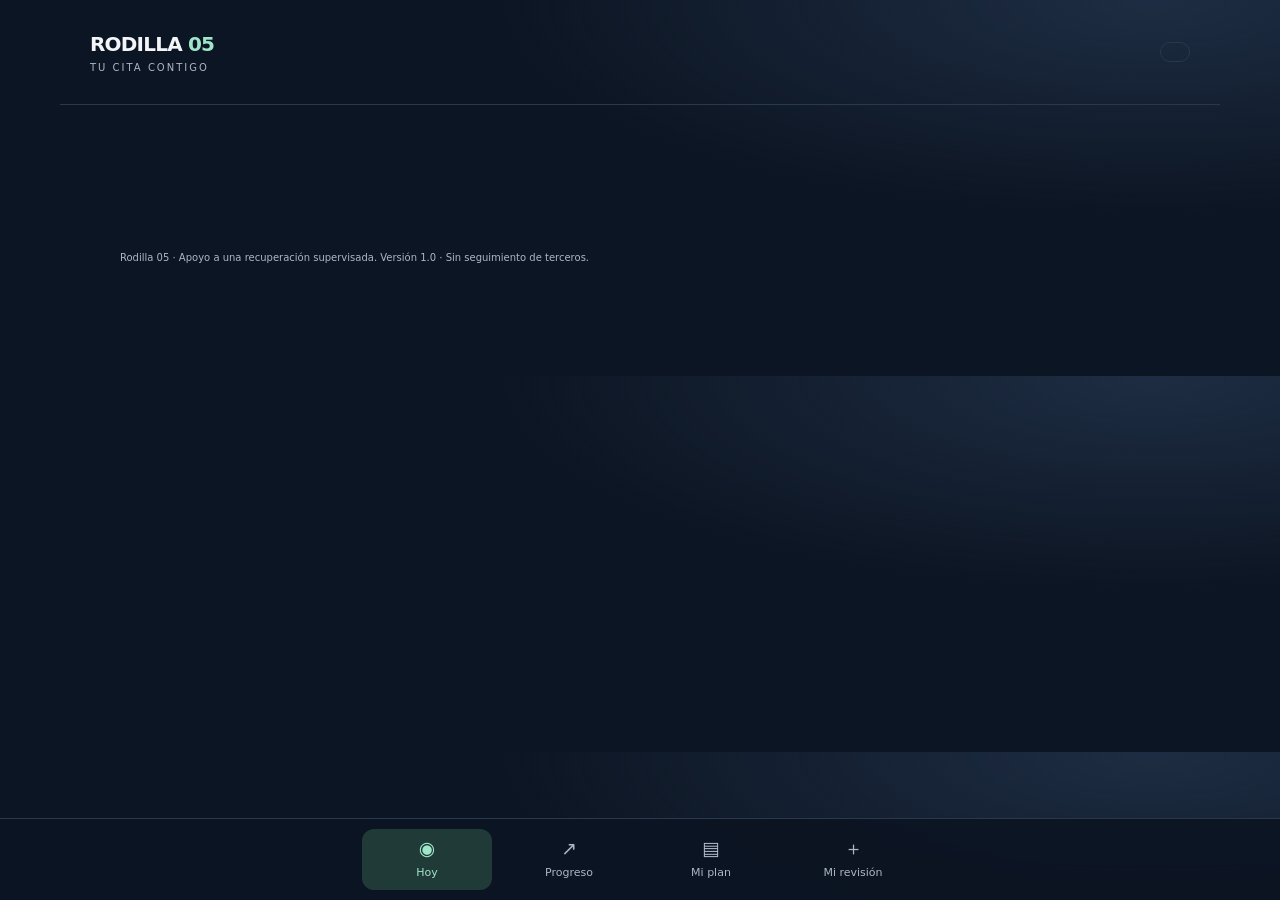
==== template.html @ 34e81d84 "Add files via upload publicacion d eprimera verson" ====
<!doctype html>
<html lang="es"><head><meta charset="utf-8"><meta name="viewport" content="width=device-width,initial-scale=1,viewport-fit=cover"><meta name="theme-color" content="#101b2b"><meta name="description" content="Rutinas conservadoras, seguimiento de síntomas y progreso por etapas para cuidar tu rodilla."><meta name="apple-mobile-web-app-capable" content="yes"><meta name="apple-mobile-web-app-status-bar-style" content="black-translucent"><title>Rodilla 05 · Tu cita contigo</title><link rel="manifest" href="./manifest.webmanifest"><link rel="icon" href="./icon.svg" type="image/svg+xml"><link rel="apple-touch-icon" href="./apple-touch-icon.png">
<style>
:root{color-scheme:dark;--bg:#0c1523;--card:#142033;--line:#2a384c;--text:#f3f5f6;--muted:#acb7c6;--mint:#9fe5c9;--lav:#bba8e9;--amber:#f4c98f}*{box-sizing:border-box}body{margin:0;background:radial-gradient(ellipse at 90% 0%,#1e2d43 0,transparent 40%),var(--bg);font-family:system-ui,-apple-system,BlinkMacSystemFont,"Segoe UI",sans-serif;color:var(--text);line-height:1.6}button,input,textarea{font:inherit}button,a,input,textarea{touch-action:manipulation}button{cursor:pointer;border:0}button:focus-visible,a:focus-visible,input:focus-visible,textarea:focus-visible,summary:focus-visible{outline:3px solid var(--lav);outline-offset:4px}button:disabled{opacity:.4;cursor:not-allowed}header{max-width:1160px;margin:auto;padding:28px 30px;display:flex;justify-content:space-between;align-items:center;border-bottom:1px solid var(--line)}.brand{font-size:20px;font-weight:750;letter-spacing:-.8px}.brand span{color:var(--mint)}.brand small{font-size:10px;letter-spacing:2px;display:block;font-weight:500;color:var(--muted)}.stage{font-size:10px;letter-spacing:1px;border:1px solid var(--line);border-radius:30px;padding:9px 14px}main{max-width:1160px;margin:auto;padding:25px 30px 120px}.hero{display:grid;grid-template-columns:1.5fr 1fr;align-items:center;gap:24px;padding:28px 0 36px}.eyebrow{font-size:10px;letter-spacing:2px;font-weight:700;color:var(--mint)}h1{font-size:clamp(36px,5vw,62px);font-weight:650;line-height:1.1;letter-spacing:-2.6px;margin:18px 0}h1 em{font-style:normal;color:var(--mint)}p{color:var(--muted);margin:12px 0}h2{font-weight:600;line-height:1.35;font-size:21px;letter-spacing:-.5px;margin:0 0 15px}.pill{display:inline-block;border:1px solid var(--line);border-radius:30px;padding:5px 12px;font-size:11px;color:var(--muted)}.hero-art{height:270px;display:flex;align-items:center;justify-content:center;position:relative;border-radius:50%;background:radial-gradient(circle,#2246384d,transparent 70%)}.orbit{position:absolute;width:245px;height:245px;border:1px solid #9fe5c94a;border-radius:50%;box-shadow:0 0 0 22px #9fe5c907,0 0 0 44px #9fe5c904}.orbit:after{content:"";position:absolute;width:12px;height:12px;background:var(--mint);border-radius:50%;top:20px;right:42px}.big-five{font-size:95px;letter-spacing:-8px;font-weight:250;color:var(--mint);line-height:1}.big-five span{font-size:35px;letter-spacing:-3px;color:var(--lav)}.art-label{position:absolute;bottom:47px;letter-spacing:2px;font-size:9px;color:var(--muted)}.dashboard{display:grid;grid-template-columns:1.4fr 1fr;gap:20px;margin:0 0 20px}.card{background:linear-gradient(120deg,#182539,#142033);border:1px solid var(--line);border-radius:22px;padding:26px;margin-bottom:20px}.dashboard .card{margin-bottom:0}.section-head{display:flex;justify-content:space-between;align-items:center;gap:10px;margin-bottom:12px}.section-head h2{margin:0}.dot{background:var(--mint);width:9px;height:9px;border-radius:50%;box-shadow:0 0 0 5px #9fe5c912}.segmented{display:flex;gap:4px;padding:5px;background:#0c1523;border:1px solid var(--line);border-radius:14px;margin:24px 0 18px}.segmented button{flex:1;padding:12px 8px;border-radius:10px;color:var(--muted);background:transparent;font-size:13px}.segmented .on{background:#2b3e49;color:var(--mint)}.mini-stats{display:flex;gap:30px;margin:22px 0 26px}.mini-stats div{display:flex;flex-direction:column}.mini-stats b{font-size:25px;font-weight:600}.mini-stats span{font-size:11px;color:var(--muted)}.primary{background:var(--mint);color:#102a25;border-radius:12px;padding:15px 20px;font-weight:650;width:100%;display:flex;justify-content:space-between;align-items:center;gap:12px}.primary:hover{background:#b8efd9}.small{background:#27364a;border:1px solid #3b4a61;border-radius:10px;padding:9px 13px;color:var(--text);font-size:12px}.text{background:none;color:var(--mint);padding:12px 0;font-size:13px}.fine{font-size:11px;color:var(--muted);line-height:1.7}.quote{background:linear-gradient(145deg,#24293b,#1b2436)}.quote h2{font-size:27px;letter-spacing:-1px;margin-top:20px}.metric{display:flex;align-items:center;gap:18px;margin-top:27px}.metric b{font-size:52px;font-weight:300;color:var(--lav)}.metric span{font-size:12px;max-width:140px;color:var(--muted)}.notice{border:1px solid #3e675d;border-radius:14px;background:#1c37362b;padding:16px 18px;margin:0 0 20px;font-size:13px;color:var(--text)}.notice p{margin:6px 0 10px}.warning{border-color:#876646;background:#5d392429}.page-heading{padding:20px 0 32px}.page-heading h1{font-size:48px}.phase-grid{display:grid;grid-template-columns:repeat(2,1fr);gap:18px}.phase-number{font-size:36px;line-height:1;color:var(--muted);display:block;margin-bottom:17px}.phase.current{border-color:var(--mint)}.phase.current .phase-number{color:var(--mint)}.phase p{font-size:14px}.week{display:grid;grid-template-columns:repeat(7,1fr);gap:6px}.week div{border:1px solid var(--line);border-radius:12px;padding:12px 4px;display:flex;flex-direction:column;text-align:center}.week b{color:var(--mint)}.week span{font-size:9px;color:var(--muted)}details{border-bottom:1px solid var(--line);padding:16px 0}summary{cursor:pointer;font-weight:550}summary span{display:block;font-size:11px;color:var(--muted);font-weight:400}details p{font-size:14px}.chart{width:100%;display:block}.chart text{fill:var(--muted);font-size:10px}.empty{padding:35px 10px;text-align:center;color:var(--muted);font-size:14px}.log{display:flex;justify-content:space-between;align-items:center;gap:16px;padding:17px 0;border-bottom:1px solid var(--line)}.log strong{font-size:14px}.log p{font-size:12px;margin:5px 0}.log button{flex-shrink:0}label{display:block;margin:18px 0;font-size:13px;color:var(--muted)}input:not([type=checkbox]):not([type=range]),textarea{background:#0c1523;border:1px solid var(--line);border-radius:10px;padding:12px;color:var(--text);width:100%;margin-top:8px}input[type=range]{display:block;width:100%;accent-color:var(--mint);margin:15px 0}input[type=checkbox]{accent-color:var(--mint);width:18px;height:18px;flex-shrink:0}.check{display:flex;align-items:flex-start;gap:10px;color:var(--text);font-size:13px}.check input{margin-top:3px}ul{padding-left:20px;color:var(--muted);font-size:14px}li{margin:12px 0}.source-links{display:flex;flex-direction:column;gap:12px;font-size:13px}a{color:var(--mint);text-underline-offset:4px}.actions{display:flex;gap:10px;flex-wrap:wrap;margin:16px 0}.danger-text{color:var(--amber)}nav{position:fixed;bottom:0;left:0;right:0;z-index:20;background:#0c1523f0;border-top:1px solid var(--line);backdrop-filter:blur(18px);padding:10px 20px calc(10px + env(safe-area-inset-bottom));display:flex;justify-content:center;gap:12px}nav button{width:130px;border-radius:12px;background:transparent;color:var(--muted);font-size:11px;padding:8px}nav button b{display:block;font-size:19px;font-weight:400;line-height:1.2;margin-bottom:5px}nav button.selected{background:#203b37;color:var(--mint)}footer{max-width:1100px;margin:0 auto 110px;font-size:10px;color:var(--muted);padding:0 30px}dialog{color:var(--text);background:var(--card);border:1px solid var(--line);border-radius:22px;padding:24px;max-width:520px;width:calc(100% - 32px);max-height:90dvh;overflow:auto}dialog::backdrop{background:#030915c9;backdrop-filter:blur(5px)}.close-row{text-align:right}#close-modal{border-radius:50%;width:32px;height:32px;padding:0;color:var(--muted);background:#27364a;font-size:20px}.workout{max-width:760px;margin:12px auto;text-align:center}.workout h1{font-size:40px;letter-spacing:-1.5px}.instruction{font-size:17px;margin:22px auto;max-width:560px}.exercise-art{width:100%;max-width:350px;height:180px;stroke:var(--mint);stroke-width:7;fill:none;stroke-linecap:round;stroke-linejoin:round}.exercise-art .surface{stroke:var(--line);stroke-width:3}.exercise-art .ghost{stroke:var(--muted);opacity:.25;stroke-dasharray:6 6}.pulse{stroke:var(--lav);stroke-width:2;animation:pulse 2s infinite}.moving{transform-origin:130px 85px;animation:move 3s infinite alternate}.timer{font-size:66px;color:var(--mint);font-variant-numeric:tabular-nums;font-weight:300;letter-spacing:-3px;margin-top:10px}.center{justify-content:center}.progress-track{height:4px;background:var(--line);border-radius:6px;margin-top:20px;overflow:hidden}.progress-track span{display:block;height:100%;background:var(--mint)}#toast{position:fixed;bottom:100px;left:50%;transform:translate(-50%,15px);width:max-content;max-width:calc(100% - 30px);background:#30483f;color:#edf9f2;border:1px solid #568775;border-radius:14px;padding:14px 20px;z-index:100;font-size:13px;opacity:0;pointer-events:none;transition:.2s}#toast.show{opacity:1;transform:translate(-50%,0)}@keyframes pulse{50%{opacity:.3}}@keyframes move{to{transform:rotate(8deg)}}@media(prefers-reduced-motion:reduce){*,*:before,*:after{animation:none!important;transition:none!important}}@media(max-width:700px){header{padding:20px}.stage{font-size:8px;max-width:165px}main{padding:15px 20px 100px}.hero{grid-template-columns:1fr;padding:18px 0 30px}.hero-art{display:none}h1{font-size:43px;letter-spacing:-2px}.dashboard{grid-template-columns:1fr;gap:16px}.card{padding:22px;border-radius:18px}.quote h2{font-size:24px}.phase-grid{grid-template-columns:1fr}.page-heading h1{font-size:39px}.mini-stats{gap:25px}.log{align-items:flex-start;flex-wrap:wrap}.week{gap:4px}.week span{font-size:8px}.week div{padding:10px 2px}nav{gap:3px;padding-left:8px;padding-right:8px}nav button{width:25%;max-width:120px}.workout h1{font-size:32px}.instruction{font-size:15px}.section-head{flex-wrap:wrap}.brand{font-size:18px}.metric{margin-top:20px}}
</style></head><body><header><div class="brand">RODILLA <span>05</span><small>TU CITA CONTIGO</small></div><div class="stage" id="stage-label"></div></header><main><div id="view"></div></main><footer>Rodilla 05 · Apoyo a una recuperación supervisada. Versión 1.0 · Sin seguimiento de terceros.</footer><nav aria-label="Navegación principal"><button data-tab="today" class="selected"><b aria-hidden="true">◉</b>Hoy</button><button data-tab="progress"><b aria-hidden="true">↗</b>Progreso</button><button data-tab="plan"><b aria-hidden="true">▤</b>Mi plan</button><button data-tab="care"><b aria-hidden="true">＋</b>Mi revisión</button></nav><dialog id="modal"><div class="close-row"><button id="close-modal" aria-label="Cerrar">×</button></div><div id="modal-body"></div></dialog><div id="toast" role="status" aria-live="polite"></div><noscript>Activa JavaScript para usar las rutinas y guardar tu registro.</noscript><script>/* CORE */</script><script>/* APP */</script></body></html>
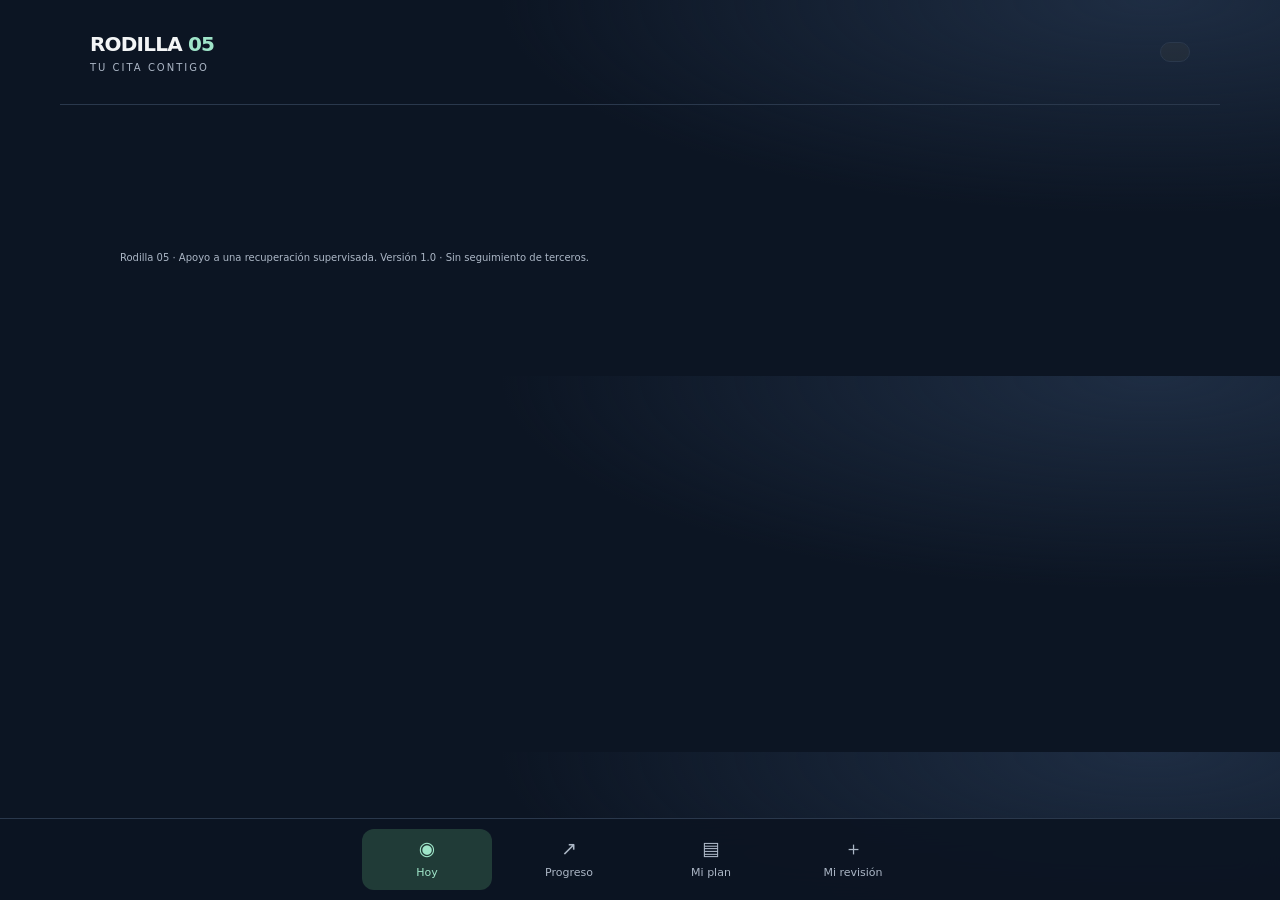
==== commit 1771fd6e: "Add files via upload actualizar a vrsuin oso monarca" ====
--- a/template.html
+++ b/template.html
@@ -1,5 +1,5 @@
 <!doctype html>
-<html lang="es"><head><meta charset="utf-8"><meta name="viewport" content="width=device-width,initial-scale=1,viewport-fit=cover"><meta name="theme-color" content="#101b2b"><meta name="description" content="Rutinas conservadoras, seguimiento de síntomas y progreso por etapas para cuidar tu rodilla."><meta name="apple-mobile-web-app-capable" content="yes"><meta name="apple-mobile-web-app-status-bar-style" content="black-translucent"><title>Rodilla 05 · Tu cita contigo</title><link rel="manifest" href="./manifest.webmanifest"><link rel="icon" href="./icon.svg" type="image/svg+xml"><link rel="apple-touch-icon" href="./apple-touch-icon.png">
+<html lang="es"><head><meta charset="utf-8"><meta name="viewport" content="width=device-width,initial-scale=1,viewport-fit=cover"><meta name="theme-color" content="#071422"><meta name="description" content="Rutinas conservadoras, seguimiento de síntomas y progreso por etapas para cuidar tu rodilla."><meta name="apple-mobile-web-app-capable" content="yes"><meta name="apple-mobile-web-app-status-bar-style" content="black-translucent"><title>Rodilla 05 · Modo Oso Monarca</title><link rel="manifest" href="./manifest.webmanifest"><link rel="icon" href="./icon.svg" type="image/svg+xml"><link rel="apple-touch-icon" href="./apple-touch-icon.png"><link rel="stylesheet" href="./monarch.css">
 <style>
 :root{color-scheme:dark;--bg:#0c1523;--card:#142033;--line:#2a384c;--text:#f3f5f6;--muted:#acb7c6;--mint:#9fe5c9;--lav:#bba8e9;--amber:#f4c98f}*{box-sizing:border-box}body{margin:0;background:radial-gradient(ellipse at 90% 0%,#1e2d43 0,transparent 40%),var(--bg);font-family:system-ui,-apple-system,BlinkMacSystemFont,"Segoe UI",sans-serif;color:var(--text);line-height:1.6}button,input,textarea{font:inherit}button,a,input,textarea{touch-action:manipulation}button{cursor:pointer;border:0}button:focus-visible,a:focus-visible,input:focus-visible,textarea:focus-visible,summary:focus-visible{outline:3px solid var(--lav);outline-offset:4px}button:disabled{opacity:.4;cursor:not-allowed}header{max-width:1160px;margin:auto;padding:28px 30px;display:flex;justify-content:space-between;align-items:center;border-bottom:1px solid var(--line)}.brand{font-size:20px;font-weight:750;letter-spacing:-.8px}.brand span{color:var(--mint)}.brand small{font-size:10px;letter-spacing:2px;display:block;font-weight:500;color:var(--muted)}.stage{font-size:10px;letter-spacing:1px;border:1px solid var(--line);border-radius:30px;padding:9px 14px}main{max-width:1160px;margin:auto;padding:25px 30px 120px}.hero{display:grid;grid-template-columns:1.5fr 1fr;align-items:center;gap:24px;padding:28px 0 36px}.eyebrow{font-size:10px;letter-spacing:2px;font-weight:700;color:var(--mint)}h1{font-size:clamp(36px,5vw,62px);font-weight:650;line-height:1.1;letter-spacing:-2.6px;margin:18px 0}h1 em{font-style:normal;color:var(--mint)}p{color:var(--muted);margin:12px 0}h2{font-weight:600;line-height:1.35;font-size:21px;letter-spacing:-.5px;margin:0 0 15px}.pill{display:inline-block;border:1px solid var(--line);border-radius:30px;padding:5px 12px;font-size:11px;color:var(--muted)}.hero-art{height:270px;display:flex;align-items:center;justify-content:center;position:relative;border-radius:50%;background:radial-gradient(circle,#2246384d,transparent 70%)}.orbit{position:absolute;width:245px;height:245px;border:1px solid #9fe5c94a;border-radius:50%;box-shadow:0 0 0 22px #9fe5c907,0 0 0 44px #9fe5c904}.orbit:after{content:"";position:absolute;width:12px;height:12px;background:var(--mint);border-radius:50%;top:20px;right:42px}.big-five{font-size:95px;letter-spacing:-8px;font-weight:250;color:var(--mint);line-height:1}.big-five span{font-size:35px;letter-spacing:-3px;color:var(--lav)}.art-label{position:absolute;bottom:47px;letter-spacing:2px;font-size:9px;color:var(--muted)}.dashboard{display:grid;grid-template-columns:1.4fr 1fr;gap:20px;margin:0 0 20px}.card{background:linear-gradient(120deg,#182539,#142033);border:1px solid var(--line);border-radius:22px;padding:26px;margin-bottom:20px}.dashboard .card{margin-bottom:0}.section-head{display:flex;justify-content:space-between;align-items:center;gap:10px;margin-bottom:12px}.section-head h2{margin:0}.dot{background:var(--mint);width:9px;height:9px;border-radius:50%;box-shadow:0 0 0 5px #9fe5c912}.segmented{display:flex;gap:4px;padding:5px;background:#0c1523;border:1px solid var(--line);border-radius:14px;margin:24px 0 18px}.segmented button{flex:1;padding:12px 8px;border-radius:10px;color:var(--muted);background:transparent;font-size:13px}.segmented .on{background:#2b3e49;color:var(--mint)}.mini-stats{display:flex;gap:30px;margin:22px 0 26px}.mini-stats div{display:flex;flex-direction:column}.mini-stats b{font-size:25px;font-weight:600}.mini-stats span{font-size:11px;color:var(--muted)}.primary{background:var(--mint);color:#102a25;border-radius:12px;padding:15px 20px;font-weight:650;width:100%;display:flex;justify-content:space-between;align-items:center;gap:12px}.primary:hover{background:#b8efd9}.small{background:#27364a;border:1px solid #3b4a61;border-radius:10px;padding:9px 13px;color:var(--text);font-size:12px}.text{background:none;color:var(--mint);padding:12px 0;font-size:13px}.fine{font-size:11px;color:var(--muted);line-height:1.7}.quote{background:linear-gradient(145deg,#24293b,#1b2436)}.quote h2{font-size:27px;letter-spacing:-1px;margin-top:20px}.metric{display:flex;align-items:center;gap:18px;margin-top:27px}.metric b{font-size:52px;font-weight:300;color:var(--lav)}.metric span{font-size:12px;max-width:140px;color:var(--muted)}.notice{border:1px solid #3e675d;border-radius:14px;background:#1c37362b;padding:16px 18px;margin:0 0 20px;font-size:13px;color:var(--text)}.notice p{margin:6px 0 10px}.warning{border-color:#876646;background:#5d392429}.page-heading{padding:20px 0 32px}.page-heading h1{font-size:48px}.phase-grid{display:grid;grid-template-columns:repeat(2,1fr);gap:18px}.phase-number{font-size:36px;line-height:1;color:var(--muted);display:block;margin-bottom:17px}.phase.current{border-color:var(--mint)}.phase.current .phase-number{color:var(--mint)}.phase p{font-size:14px}.week{display:grid;grid-template-columns:repeat(7,1fr);gap:6px}.week div{border:1px solid var(--line);border-radius:12px;padding:12px 4px;display:flex;flex-direction:column;text-align:center}.week b{color:var(--mint)}.week span{font-size:9px;color:var(--muted)}details{border-bottom:1px solid var(--line);padding:16px 0}summary{cursor:pointer;font-weight:550}summary span{display:block;font-size:11px;color:var(--muted);font-weight:400}details p{font-size:14px}.chart{width:100%;display:block}.chart text{fill:var(--muted);font-size:10px}.empty{padding:35px 10px;text-align:center;color:var(--muted);font-size:14px}.log{display:flex;justify-content:space-between;align-items:center;gap:16px;padding:17px 0;border-bottom:1px solid var(--line)}.log strong{font-size:14px}.log p{font-size:12px;margin:5px 0}.log button{flex-shrink:0}label{display:block;margin:18px 0;font-size:13px;color:var(--muted)}input:not([type=checkbox]):not([type=range]),textarea{background:#0c1523;border:1px solid var(--line);border-radius:10px;padding:12px;color:var(--text);width:100%;margin-top:8px}input[type=range]{display:block;width:100%;accent-color:var(--mint);margin:15px 0}input[type=checkbox]{accent-color:var(--mint);width:18px;height:18px;flex-shrink:0}.check{display:flex;align-items:flex-start;gap:10px;color:var(--text);font-size:13px}.check input{margin-top:3px}ul{padding-left:20px;color:var(--muted);font-size:14px}li{margin:12px 0}.source-links{display:flex;flex-direction:column;gap:12px;font-size:13px}a{color:var(--mint);text-underline-offset:4px}.actions{display:flex;gap:10px;flex-wrap:wrap;margin:16px 0}.danger-text{color:var(--amber)}nav{position:fixed;bottom:0;left:0;right:0;z-index:20;background:#0c1523f0;border-top:1px solid var(--line);backdrop-filter:blur(18px);padding:10px 20px calc(10px + env(safe-area-inset-bottom));display:flex;justify-content:center;gap:12px}nav button{width:130px;border-radius:12px;background:transparent;color:var(--muted);font-size:11px;padding:8px}nav button b{display:block;font-size:19px;font-weight:400;line-height:1.2;margin-bottom:5px}nav button.selected{background:#203b37;color:var(--mint)}footer{max-width:1100px;margin:0 auto 110px;font-size:10px;color:var(--muted);padding:0 30px}dialog{color:var(--text);background:var(--card);border:1px solid var(--line);border-radius:22px;padding:24px;max-width:520px;width:calc(100% - 32px);max-height:90dvh;overflow:auto}dialog::backdrop{background:#030915c9;backdrop-filter:blur(5px)}.close-row{text-align:right}#close-modal{border-radius:50%;width:32px;height:32px;padding:0;color:var(--muted);background:#27364a;font-size:20px}.workout{max-width:760px;margin:12px auto;text-align:center}.workout h1{font-size:40px;letter-spacing:-1.5px}.instruction{font-size:17px;margin:22px auto;max-width:560px}.exercise-art{width:100%;max-width:350px;height:180px;stroke:var(--mint);stroke-width:7;fill:none;stroke-linecap:round;stroke-linejoin:round}.exercise-art .surface{stroke:var(--line);stroke-width:3}.exercise-art .ghost{stroke:var(--muted);opacity:.25;stroke-dasharray:6 6}.pulse{stroke:var(--lav);stroke-width:2;animation:pulse 2s infinite}.moving{transform-origin:130px 85px;animation:move 3s infinite alternate}.timer{font-size:66px;color:var(--mint);font-variant-numeric:tabular-nums;font-weight:300;letter-spacing:-3px;margin-top:10px}.center{justify-content:center}.progress-track{height:4px;background:var(--line);border-radius:6px;margin-top:20px;overflow:hidden}.progress-track span{display:block;height:100%;background:var(--mint)}#toast{position:fixed;bottom:100px;left:50%;transform:translate(-50%,15px);width:max-content;max-width:calc(100% - 30px);background:#30483f;color:#edf9f2;border:1px solid #568775;border-radius:14px;padding:14px 20px;z-index:100;font-size:13px;opacity:0;pointer-events:none;transition:.2s}#toast.show{opacity:1;transform:translate(-50%,0)}@keyframes pulse{50%{opacity:.3}}@keyframes move{to{transform:rotate(8deg)}}@media(prefers-reduced-motion:reduce){*,*:before,*:after{animation:none!important;transition:none!important}}@media(max-width:700px){header{padding:20px}.stage{font-size:8px;max-width:165px}main{padding:15px 20px 100px}.hero{grid-template-columns:1fr;padding:18px 0 30px}.hero-art{display:none}h1{font-size:43px;letter-spacing:-2px}.dashboard{grid-template-columns:1fr;gap:16px}.card{padding:22px;border-radius:18px}.quote h2{font-size:24px}.phase-grid{grid-template-columns:1fr}.page-heading h1{font-size:39px}.mini-stats{gap:25px}.log{align-items:flex-start;flex-wrap:wrap}.week{gap:4px}.week span{font-size:8px}.week div{padding:10px 2px}nav{gap:3px;padding-left:8px;padding-right:8px}nav button{width:25%;max-width:120px}.workout h1{font-size:32px}.instruction{font-size:15px}.section-head{flex-wrap:wrap}.brand{font-size:18px}.metric{margin-top:20px}}
 </style></head><body><header><div class="brand">RODILLA <span>05</span><small>TU CITA CONTIGO</small></div><div class="stage" id="stage-label"></div></header><main><div id="view"></div></main><footer>Rodilla 05 · Apoyo a una recuperación supervisada. Versión 1.0 · Sin seguimiento de terceros.</footer><nav aria-label="Navegación principal"><button data-tab="today" class="selected"><b aria-hidden="true">◉</b>Hoy</button><button data-tab="progress"><b aria-hidden="true">↗</b>Progreso</button><button data-tab="plan"><b aria-hidden="true">▤</b>Mi plan</button><button data-tab="care"><b aria-hidden="true">＋</b>Mi revisión</button></nav><dialog id="modal"><div class="close-row"><button id="close-modal" aria-label="Cerrar">×</button></div><div id="modal-body"></div></dialog><div id="toast" role="status" aria-live="polite"></div><noscript>Activa JavaScript para usar las rutinas y guardar tu registro.</noscript><script>/* CORE */</script><script>/* APP */</script></body></html>
--- a/monarch.css
+++ b/monarch.css
@@ -0,0 +1,116 @@
+:root {
+  --bg: #071422;
+  --card: #10243a;
+  --line: #30445a;
+  --text: #fff8e9;
+  --muted: #b9c4cf;
+  --mint: #f6b83f;
+  --lav: #f27a35;
+  --amber: #ffd166;
+  --orange: #f27a35;
+  --cream: #fff3d4;
+}
+
+body {
+  background:
+    radial-gradient(circle at 88% 5%, #f27a3520 0, transparent 25%),
+    radial-gradient(circle at 12% 42%, #f6b83f0d 0, transparent 30%),
+    var(--bg);
+}
+
+header { border-color: #f6b83f36; }
+.brand span, .eyebrow { color: var(--mint); }
+.brand small { color: var(--orange); }
+.stage { border-color: #f6b83f42; background: #f6b83f0b; }
+.card { background: linear-gradient(145deg, #152d47, #0d2137); box-shadow: 0 14px 40px #02081230; }
+.primary { background: linear-gradient(100deg, var(--mint), var(--orange)); color: #241405; box-shadow: 0 9px 24px #f27a3525; }
+.primary:hover { background: linear-gradient(100deg, #ffd268, #ff9252); }
+.text, a { color: var(--mint); }
+.segmented .on, nav button.selected { background: #5b371f; color: #ffd469; }
+.dot { background: var(--orange); box-shadow: 0 0 0 5px #f27a3520; }
+.quote { background: linear-gradient(145deg, #352617, #17263a); border-color: #f6b83f47; }
+.metric b, .timer { color: var(--mint); }
+
+.hero-art { background: radial-gradient(circle, #f6b83f1d, transparent 68%); }
+.orbit { border-color: #f6b83f59; box-shadow: 0 0 0 22px #f6b83f08, 0 0 0 44px #f27a3505; }
+.orbit::after { background: var(--orange); }
+.bear-crest { width: 230px; height: 230px; position: relative; z-index: 2; filter: drop-shadow(0 16px 25px #02081270); }
+.bear-crest .halo { fill: #101e30; stroke: #f6b83f; stroke-width: 3; }
+.bear-crest .face, .bear-crest .ear { fill: url(#fur); stroke: #ffd66e; stroke-width: 3; }
+.bear-crest .muzzle { fill: #f7d6a1; stroke: #6c351c; stroke-width: 3; }
+.bear-crest .eye { fill: #182031; }
+.bear-crest .nose { fill: #3a1f18; }
+.bear-crest .smile { fill: none; stroke: #3a1f18; stroke-width: 4; stroke-linecap: round; }
+.bear-crest .crown { fill: #ffd45d; stroke: #f27a35; stroke-width: 3; }
+.bear-crest text { fill: #ffd166; font-size: 12px; font-weight: 800; letter-spacing: 3px; text-anchor: middle; }
+.time-medal { position: absolute; right: 23px; top: 55px; z-index: 3; background: #f27a35; color: white; border: 4px solid #071422; border-radius: 99px; padding: 9px 12px; font-size: 13px; font-weight: 850; }
+.art-label { bottom: 16px; color: var(--mint); font-weight: 800; }
+
+.monarch-callout { display: grid; grid-template-columns: 90px 1fr auto; gap: 22px; align-items: center; border: 1px solid #f6b83f55; border-radius: 22px; padding: 18px 24px; margin-bottom: 20px; background: linear-gradient(100deg, #4d2b18b0, #10243a); box-shadow: inset 4px 0 0 var(--orange); }
+.monarch-callout h2 { margin: 4px 0; font-size: 20px; }
+.monarch-callout p { margin: 0; }
+.mini-bear { width: 82px; height: 82px; }
+.mini-bear .bear-crest { width: 82px; height: 82px; }
+.mini-bear .bear-crest text, .mini-bear .bear-crest .crown { display: none; }
+.streak-medal { width: 90px; height: 90px; border-radius: 50%; display: flex; flex-direction: column; align-items: center; justify-content: center; text-align: center; background: #071422; border: 2px solid var(--mint); box-shadow: 0 0 0 7px #f6b83f12; }
+.streak-medal b { font-size: 30px; line-height: 1; color: var(--mint); }
+.streak-medal span { font-size: 9px; color: var(--muted); max-width: 60px; }
+
+.workout { max-width: 860px; }
+.workout-banner { display: flex; align-items: center; gap: 10px; justify-content: center; margin: 18px 0 0; color: var(--mint); font-size: 11px; letter-spacing: 1.6px; }
+.workout-banner b { color: var(--muted); font-weight: 500; letter-spacing: 0; }
+.bear-paw { width: 25px; height: 25px; border-radius: 50%; display: grid; place-items: center; background: var(--orange); color: #fff3d4; box-shadow: -7px -6px 0 -5px #fff3d4, 7px -6px 0 -5px #fff3d4; }
+.dose-pill { border-color: #f6b83f70; color: var(--cream); background: #f6b83f0d; }
+.movement-guide { margin: 24px 0 20px; background: #081827; border: 1px solid #f6b83f45; border-radius: 18px; padding: 14px 18px 16px; overflow: hidden; }
+.visual-title { display: grid; grid-template-columns: 1fr auto 1fr; align-items: center; gap: 8px; color: var(--mint); font-size: 10px; font-weight: 800; letter-spacing: 1.4px; }
+.visual-title span:last-child { text-align: right; }
+.visual-title b { font-size: 10px; color: var(--muted); font-weight: 500; letter-spacing: 0; }
+.exercise-art { width: 100%; max-width: none; height: auto; min-height: 210px; stroke: var(--cream); stroke-width: 6; fill: none; stroke-linecap: round; stroke-linejoin: round; }
+.exercise-art .surface { stroke: #506174; stroke-width: 3; }
+.exercise-art .equipment { stroke: #89a0b6; stroke-width: 5; }
+.exercise-art .ghost { stroke: #8ca0b2; opacity: .28; stroke-dasharray: 7 7; }
+.exercise-art .arrow { stroke: var(--orange); stroke-width: 5; stroke-dasharray: 8 5; marker-end: url(#arrowhead); animation: arrowPulse 1.5s infinite; }
+.exercise-art marker path { fill: var(--orange); stroke: none; }
+.exercise-art .target, .exercise-art .towel { stroke: var(--mint); }
+.exercise-art .moving { stroke: var(--mint); animation: lineGlow 1.8s ease-in-out infinite; }
+.exercise-art .divider { stroke: #30445a; stroke-width: 2; stroke-dasharray: 5 8; }
+.exercise-art .step-badge { fill: #132a43; stroke: var(--mint); stroke-width: 2; }
+.exercise-art .step-badge.goal { fill: #6a391b; stroke: var(--orange); }
+.exercise-art .step-text { fill: var(--cream); stroke: none; font-size: 14px; font-weight: 800; text-anchor: middle; }
+.movement-guide figcaption { margin: 2px auto 0; max-width: 650px; color: var(--muted); font-size: 13px; text-align: left; }
+.movement-guide figcaption b { color: var(--mint); }
+.instruction-card { border-left: 4px solid var(--mint); background: #f6b83f0a; border-radius: 0 12px 12px 0; padding: 14px 18px; margin: 20px 0; text-align: left; }
+.instruction-card .instruction { margin: 7px 0; font-size: 16px; }
+.progress-track span { background: linear-gradient(90deg, var(--mint), var(--orange)); }
+#toast { background: #6a3b1e; border-color: #f6b83f; color: #fff8e9; }
+
+@keyframes arrowPulse { 50% { opacity: .35; } }
+@keyframes lineGlow { 50% { filter: drop-shadow(0 0 7px #f6b83f); opacity: .62; } }
+
+@media (max-width: 700px) {
+  .hero { grid-template-columns: 1fr .62fr; gap: 5px; }
+  .hero-art { display: flex; height: 180px; }
+  .hero-art .orbit { width: 150px; height: 150px; }
+  .bear-crest { width: 160px; height: 160px; }
+  .time-medal { right: 2px; top: 30px; font-size: 10px; padding: 6px 8px; }
+  .art-label { display: none; }
+  .monarch-callout { grid-template-columns: 58px 1fr; padding: 15px; gap: 12px; }
+  .mini-bear, .mini-bear .bear-crest { width: 56px; height: 56px; }
+  .streak-medal { grid-column: 1 / -1; width: 100%; height: auto; border-radius: 12px; padding: 9px; flex-direction: row; gap: 8px; }
+  .streak-medal b { font-size: 21px; }
+  .streak-medal span { max-width: none; }
+  .visual-title b { display: none; }
+  .visual-title { grid-template-columns: 1fr 1fr; }
+  .exercise-art { min-height: 150px; }
+  .movement-guide { padding: 12px 8px; }
+  .movement-guide figcaption { padding: 0 8px; font-size: 12px; }
+  .workout h1 { margin-bottom: 10px; }
+}
+
+@media (max-width: 430px) {
+  .hero { grid-template-columns: 1fr; }
+  .hero-art { height: 175px; margin-top: -8px; }
+  .hero-art .orbit { width: 160px; height: 160px; }
+  .bear-crest { width: 170px; height: 170px; }
+  .time-medal { right: calc(50% - 94px); }
+}
